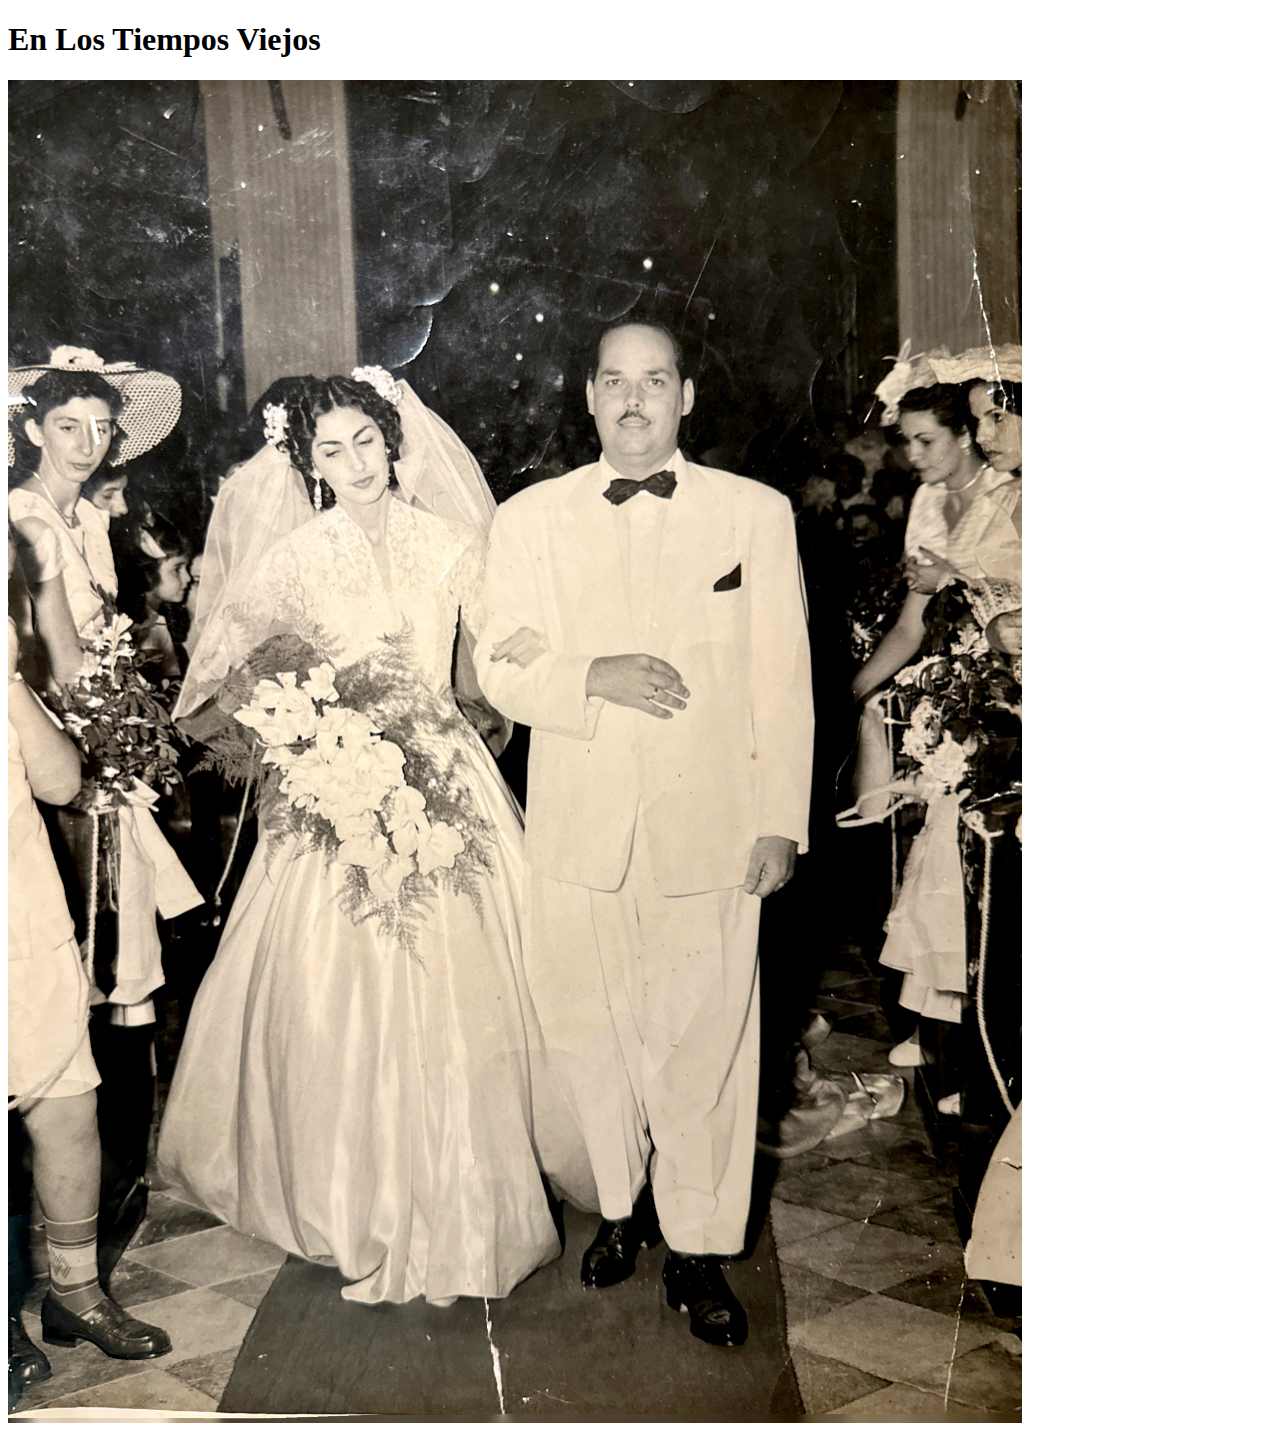
==== index.html @ 6e8b4b66 "Add files via upload" ====
<!DOCTYPE html>
<html lang="en">
<head>
    <meta charset="UTF-8">
    <meta name="viewport" content="width=device-width, initial-scale=1.0">
    <title>A time capsule of family photos</title>
</head>
<body>
    
</body>
<h1>En Los Tiempos Viejos</h1>
<img src="images/abuela.jpg"
</html>
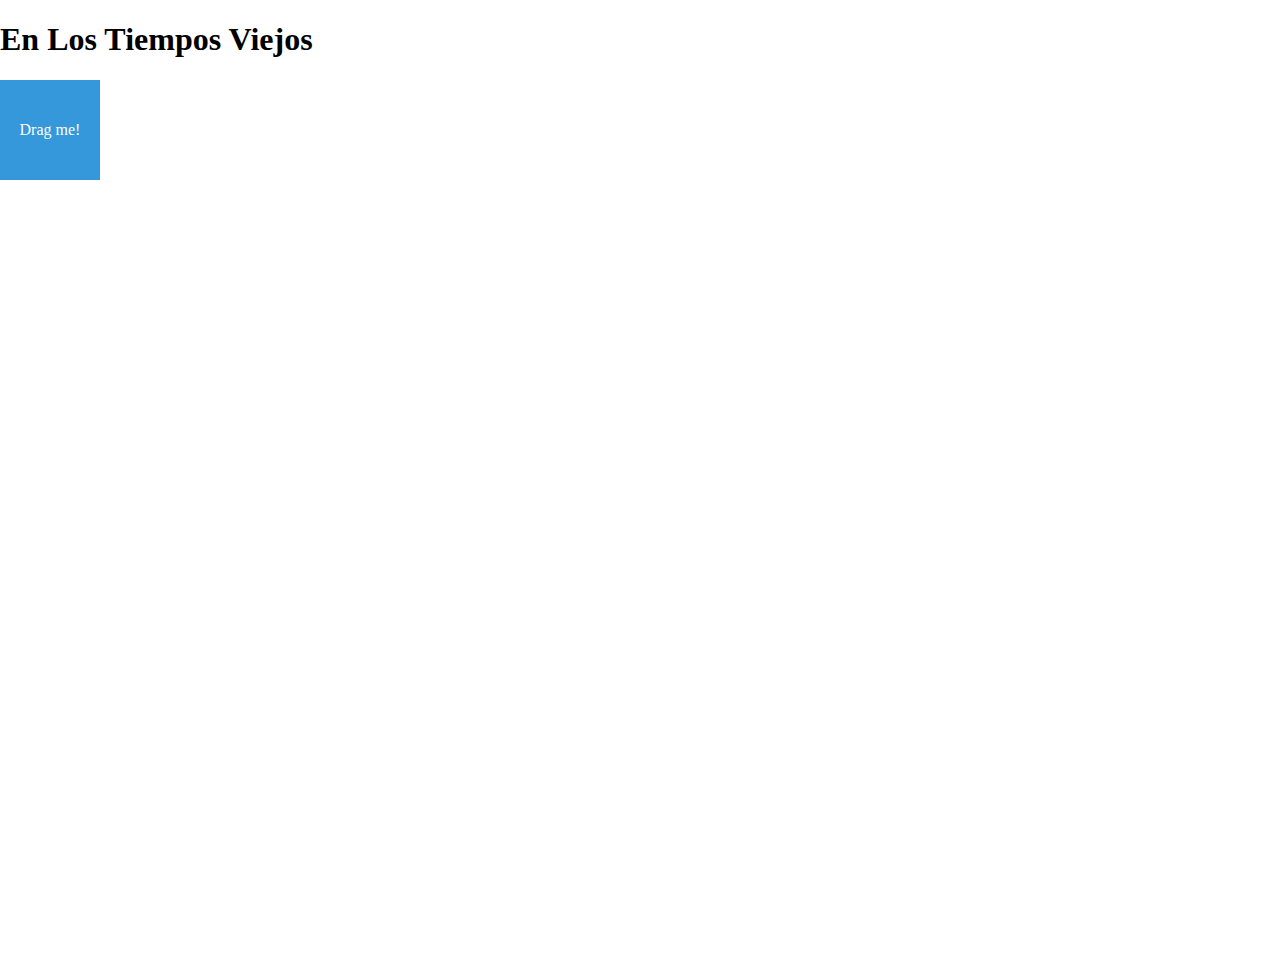
==== commit 39748e9b: "Add files via upload" ====
--- a/index.html
+++ b/index.html
@@ -1,14 +1,79 @@
 <!DOCTYPE html>
 <html lang="en">
 <head>
-    <meta charset="UTF-8">
-    <meta name="viewport" content="width=device-width, initial-scale=1.0">
-    <title>A time capsule of family photos</title>
+  <meta charset="UTF-8">
+  <meta name="viewport" content="width=device-width, initial-scale=1.0">
+  <h1> En Los Tiempos Viejos</h1>
+  <style>
+    body {
+      margin: 0;
+      overflow: hidden;
+    }
+
+    #draggableElement {
+      position: absolute;
+      width: 100px;
+      height: 100px;
+      background-color: #3498db;
+      color: #fff;
+      text-align: center;
+      line-height: 100px;
+      cursor: move;
+    }
+
+    #container {
+      position: absolute;
+      width: 100%;
+      height: 100%;
+      overflow: auto;
+    }
+  </style>
 </head>
 <body>
-    
+
+<div id="container">
+  <div id="draggableElement">Drag me!</div>
+</div>
+
+<script>
+  // Get the draggable element
+  var draggableElement = document.getElementById('draggableElement');
+
+  // Initialize variables for drag and scroll
+  var offsetX, offsetY, scrollX, scrollY;
+
+  // Set the draggable element to be draggable
+  draggableElement.draggable = true;
+
+  // Handle drag start
+  draggableElement.addEventListener('dragstart', function (e) {
+    offsetX = e.clientX - draggableElement.getBoundingClientRect().left;
+    offsetY = e.clientY - draggableElement.getBoundingClientRect().top;
+  });
+
+  // Handle drag over container
+  document.getElementById('container').addEventListener('dragover', function (e) {
+    e.preventDefault();
+    scrollX = this.scrollLeft;
+    scrollY = this.scrollTop;
+  });
+
+  // Handle drag
+  document.getElementById('container').addEventListener('drag', function (e) {
+    e.preventDefault();
+    draggableElement.style.left = e.clientX - offsetX + scrollX + 'px';
+    draggableElement.style.top = e.clientY - offsetY + scrollY + 'px';
+  });
+
+  // Handle scroll
+  document.getElementById('container').addEventListener('scroll', function () {
+    scrollX = this.scrollLeft;
+    scrollY = this.scrollTop;
+  });
+</script>
+
 </body>
-<h1>En Los Tiempos Viejos</h1>
-<img src="images/abuela.jpg"
 </html>
 
+
+
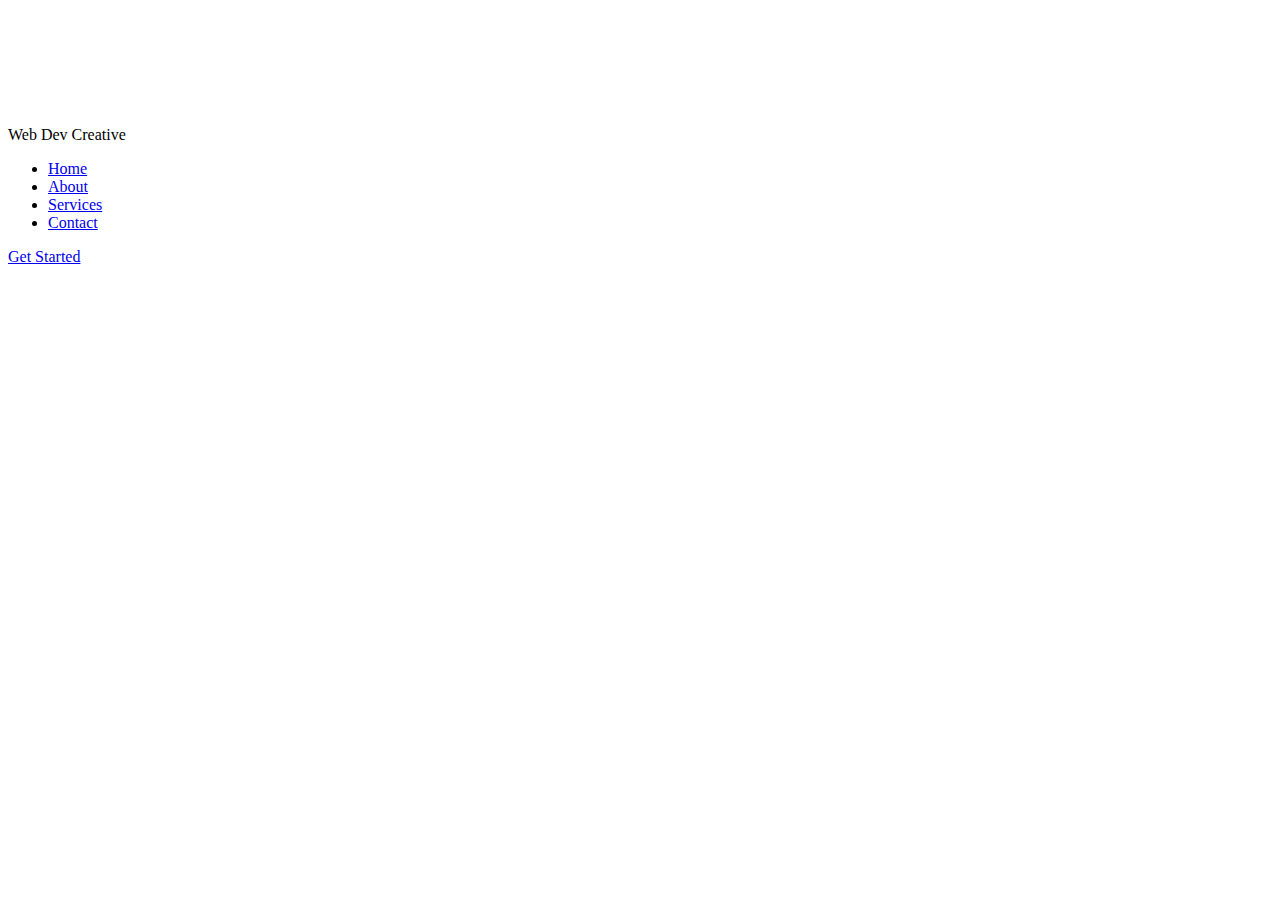
==== commit 2f05fa8f: "Add files via upload" ====
--- a/index.html
+++ b/index.html
@@ -1,79 +1,56 @@
 <!DOCTYPE html>
 <html lang="en">
-<head>
-  <meta charset="UTF-8">
-  <meta name="viewport" content="width=device-width, initial-scale=1.0">
-  <h1> En Los Tiempos Viejos</h1>
-  <style>
-    body {
-      margin: 0;
-      overflow: hidden;
-    }
+    <head>
+        <title> CSS Background Image</title>
+        <style type="text/css">
+            body{ 
+                background-image: url("Images/abuelaboda.jpg");
+                background-size: cover;
+                background-repeat: 500px;
+            }
 
-    #draggableElement {
-      position: absolute;
-      width: 100px;
-      height: 100px;
-      background-color: #3498db;
-      color: #fff;
-      text-align: center;
-      line-height: 100px;
-      cursor: move;
-    }
+            p{
+                color: white;
+                font-family: Impact, Haettenschweiler, 'Arial Narrow Bold', sans-serif;
+                font-size: larger;
+                font-style: normal;
 
-    #container {
-      position: absolute;
-      width: 100%;
-      height: 100%;
-      overflow: auto;
-    }
-  </style>
-</head>
+            }
+
+        </style>
+    </head>
 <body>
-
-<div id="container">
-  <div id="draggableElement">Drag me!</div>
-</div>
-
-<script>
-  // Get the draggable element
-  var draggableElement = document.getElementById('draggableElement');
-
-  // Initialize variables for drag and scroll
-  var offsetX, offsetY, scrollX, scrollY;
-
-  // Set the draggable element to be draggable
-  draggableElement.draggable = true;
-
-  // Handle drag start
-  draggableElement.addEventListener('dragstart', function (e) {
-    offsetX = e.clientX - draggableElement.getBoundingClientRect().left;
-    offsetY = e.clientY - draggableElement.getBoundingClientRect().top;
-  });
-
-  // Handle drag over container
-  document.getElementById('container').addEventListener('dragover', function (e) {
-    e.preventDefault();
-    scrollX = this.scrollLeft;
-    scrollY = this.scrollTop;
-  });
-
-  // Handle drag
-  document.getElementById('container').addEventListener('drag', function (e) {
-    e.preventDefault();
-    draggableElement.style.left = e.clientX - offsetX + scrollX + 'px';
-    draggableElement.style.top = e.clientY - offsetY + scrollY + 'px';
-  });
-
-  // Handle scroll
-  document.getElementById('container').addEventListener('scroll', function () {
-    scrollX = this.scrollLeft;
-    scrollY = this.scrollTop;
-  });
-</script>
-
+    <p>En Los Viejos Tiempos , we strive to create a visual sanctuary for cherished memories and ancestral
+    stories, transcending time and connecting generations.En los Viejos Tiempos' is not just a website; it 
+    is a vibrant tapestry of memories that seeks to strenghten familial bonds and cultivate a depper 
+    appreciation for our shared roots. Our commitment is to provide a user-friendly space where nostalgia 
+    meets modernity,creating a digital home for the warmth of 'Los Viejos Tiempos'- the old times. </p>
 </body>
-</html>
-
-
-
+    <head>
+        <meta charset="UTF-8" />
+        <meta http-equiv="X-UA-Compatible" content="IE=edge" />
+        <meta name="viewport" content="width=device=width, initial-scale=1.0"/>
+        <link rel="stylesheet" href="https://cdnjs.cloudflare.com/ajax/libs/font-awesome/6.5.1/css/all.min.css" 
+        integrity="sha512-DTOQO9RWCH3ppGqcWaEA1BIZOC6xxalwEsw9c2QQeAIftl+Vegovlnee1c9QX4TctnWMn13TZye+giMm8e2LwA==" 
+        crossorigin="anonymous" referrerpolicy="no-referrer" />
+        <link rel="stylesheet" href="style.css" />
+        <title>Responsive Navbar</title>
+    </head>
+    <body>
+        <header>
+            <div class="navbar">
+            <div class="logo"><a href="#"></a>Web Dev Creative</div>
+            <ul class="links">
+                <li><a href="hero">Home</a></li>
+                <li><a href="about">About</a></li>
+                <li><a href="services">Services</a></li>
+                <li><a href="contct">Contact</a></li>
+               </ul>
+               <a href="#" class="action_btn">Get Started</a>
+               <div class="toggle_btn">
+                <i class="fa-solid fa-bars"></i>
+               </div>
+            </div> 
+        </header>
+    </body>
+</html>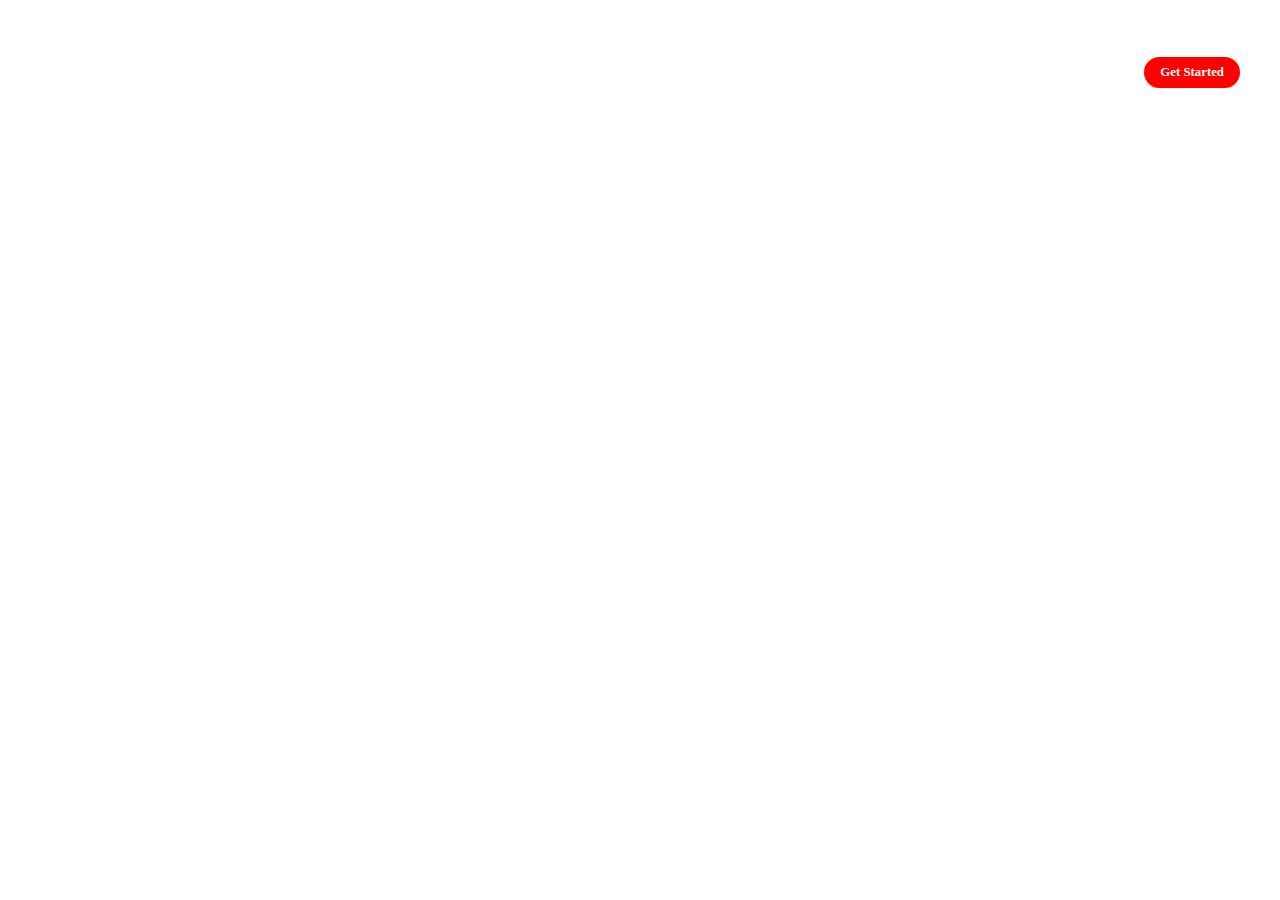
==== commit 0eb787a4: "Add files via upload" ====
--- a/index.html
+++ b/index.html
@@ -11,7 +11,7 @@
 
             p{
                 color: white;
-                font-family: Impact, Haettenschweiler, 'Arial Narrow Bold', sans-serif;
+                text-align:center ;
                 font-size: larger;
                 font-style: normal;
 
@@ -20,12 +20,7 @@
         </style>
     </head>
 <body>
-    <p>En Los Viejos Tiempos , we strive to create a visual sanctuary for cherished memories and ancestral
-    stories, transcending time and connecting generations.En los Viejos Tiempos' is not just a website; it 
-    is a vibrant tapestry of memories that seeks to strenghten familial bonds and cultivate a depper 
-    appreciation for our shared roots. Our commitment is to provide a user-friendly space where nostalgia 
-    meets modernity,creating a digital home for the warmth of 'Los Viejos Tiempos'- the old times. </p>
-</body>
+    <p>En Los Viejos Tiempos</p>
     <head>
         <meta charset="UTF-8" />
         <meta http-equiv="X-UA-Compatible" content="IE=edge" />
@@ -39,7 +34,7 @@
     <body>
         <header>
             <div class="navbar">
-            <div class="logo"><a href="#"></a>Web Dev Creative</div>
+            <div class="logo"> <a href="#"></a>Web Dev Creative</div>
             <ul class="links">
                 <li><a href="hero">Home</a></li>
                 <li><a href="about">About</a></li>
--- a/style.css
+++ b/style.css
@@ -0,0 +1,76 @@
+*{
+    margin: 0;
+    padding: 0;
+    box-sizing: border-box;
+    font-family: "CameraObscuraDEMO.otf";
+    src: local(CameraObscuraDEMO);
+}
+
+li{
+    list-style: none;
+}
+
+a{
+    text-decoration: none;
+    color: white;
+    font-size: 1rem;
+}
+
+a:hover{
+    color: red;
+}
+
+/* HEADER */
+header {
+    color: white;
+    padding: 20px;
+  }
+  
+  .navbar{
+    width: 100%;
+    height: 60px;
+    max-width: 1200px;
+    margin: 0 auto;
+    display: flex;
+    align-items: center;
+    justify-content: space-between;
+  }
+
+  .navbar .logo a{
+    font-size: 1.5rem;
+    font-weight: bold;
+  }
+  
+.navbar .links{
+    display: flex;
+    gap: 2rem;
+}
+
+.navbar .toggle_btn{
+    color: white;
+    font-size: 1.5rem;
+    cursor: pointer;
+    display: none;
+}
+
+.action_btn{
+    background-color: red;
+    color: white;
+    padding: 0.5rem 1rem;
+    border: none;
+    outline: none;
+    border-radius: 20px;
+    font-size: 0.8rem;
+    font-weight: bold;
+    cursor: pointer;
+    transition: scale .2 ease;
+}
+
+.action_btn:hover{
+    scale: 1.05;
+    color: white;
+}
+
+.action_btn:active{
+    scale: 0.95;
+}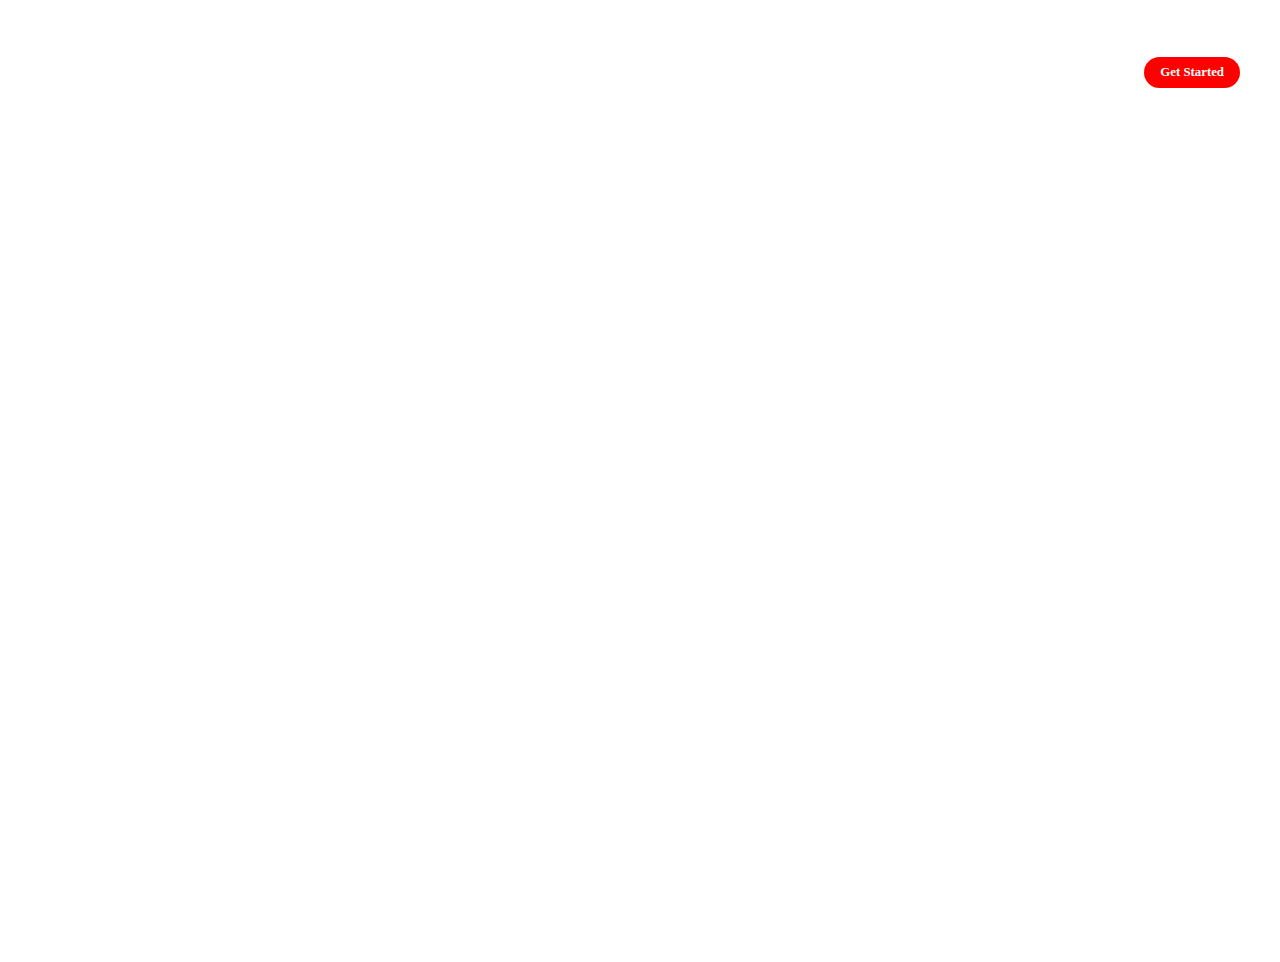
==== commit f7f4e6b8: "Add files via upload" ====
--- a/index.html
+++ b/index.html
@@ -46,6 +46,42 @@
                 <i class="fa-solid fa-bars"></i>
                </div>
             </div> 
+
+            <div class="dropdown_menu ">
+                <li><a href="hero">Home</a></li>
+                <li><a href="about">About</a></li>
+                <li><a href="services">Services</a></li>
+                <li><a href="contct">Contact</a></li>
+                <li><a href="#" class="action_btn">Get Started</a></li>  
+            </div>
         </header>
+
+        <main>
+            <section id="hero">
+                <h1>Welcome</h1>
+                <p> Join us on this nostalgic journey, as we empower individuals to honor the past
+                    celebrate the present, and create a lasting legacy for future generations. 
+                    'En los Viejos Tiempos'- where memories endure, and stories unfold through
+                    the art of shared heritage.
+                </p>
+            </section>
+        </main>
+
+        <script>
+            const toggleBtn = document.querySelector('.toggle_btn')
+            const toggleBtnIcon = document.querySelector('.toggle_btn i')
+            const dropdown_menu = document.querySelector('.dropdown_menu')
+
+            toggleBtn.onclick = function (){
+                dropdown_menu.classList.toggle('open')
+                const isOpen =dropdown_menu.classList.contains('open')
+
+
+                toggleBtnIcon.classList = isOpen
+                ? 'fa-solid fa-xmark'
+                : 'fa-solid fa-bars'
+
+            }
+        </script>
     </body>
 </html>--- a/style.css
+++ b/style.css
@@ -73,4 +73,77 @@
 
 .action_btn:active{
     scale: 0.95;
+}
+
+
+/* DROPDOWN MENU */
+.dropdown_menu{
+    display:none;
+    position:absolute;
+    right: 2rem;
+    top: 60px;
+    height: 0;
+    width: 300px;
+    background: rgba(255, 255, 255, 0.1);
+    backdrop-filter: blur(15px);
+    border-radius: 10px;
+    overflow: hidden;
+    transition: height .2s cubic-bezier(0.175, 0.885, 0.32, 1.275);
+}
+
+.dropdown_menu.open{
+    height: 240px;
+}
+
+.dropdown_menu li{
+    padding: 0.7rem;
+    display: flex;
+    align-items: center;
+    justify-content: center;
+}
+
+.dropdown_menu .action_btn{
+    width:100%;
+    display: flex;
+    justify-content: center;
+
+}
+
+/* HERO */
+section#hero{
+    height: calc(100vh - 60px);
+    display: flex;
+    flex-direction: column;
+    align-items: center;
+    justify-content: center;
+    text-align: center;
+    color: white;
+}
+
+#hero h1{
+    font-size: 3rem;
+    margin-bottom: 1rem;
+}
+
+/* RESPONSIVE DESIGN */
+@media(max-width: 992px){
+    .navbar .links,
+    .navbar .action_btn {
+        display: none;
+    }
+
+    .navbar .toggle_btn{
+        display:block;
+    }
+
+    .dropdown_menu{
+        display: block;
+    }
+}
+
+@media(max-width: 576px){
+.dropdown_menu{
+    left: 2rem;
+    width: unset;
+}
 }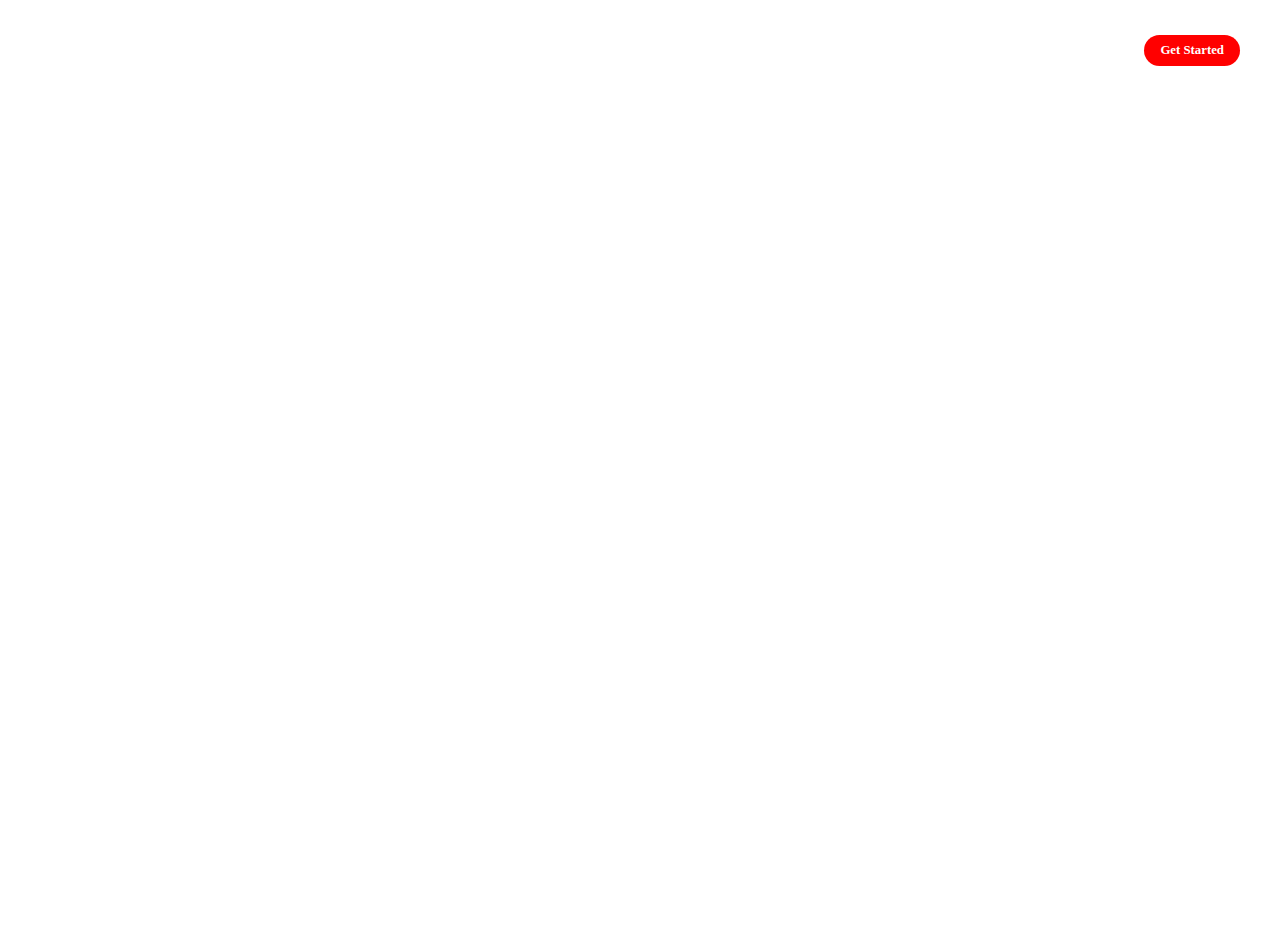
==== commit ece3c446: "Add files via upload" ====
--- a/index.html
+++ b/index.html
@@ -20,7 +20,6 @@
         </style>
     </head>
 <body>
-    <p>En Los Viejos Tiempos</p>
     <head>
         <meta charset="UTF-8" />
         <meta http-equiv="X-UA-Compatible" content="IE=edge" />
@@ -34,7 +33,7 @@
     <body>
         <header>
             <div class="navbar">
-            <div class="logo"> <a href="#"></a>Web Dev Creative</div>
+            <div class="logo"> <a href="#"></a>EN LOS VIEJOS TIEMPOS</div>
             <ul class="links">
                 <li><a href="hero">Home</a></li>
                 <li><a href="about">About</a></li>
--- a/style.css
+++ b/style.css
@@ -115,14 +115,14 @@
     display: flex;
     flex-direction: column;
     align-items: center;
-    justify-content: center;
+    justify-content: top;
     text-align: center;
     color: white;
 }
 
 #hero h1{
     font-size: 3rem;
-    margin-bottom: 1rem;
+    margin-top: 1rem;
 }
 
 /* RESPONSIVE DESIGN */
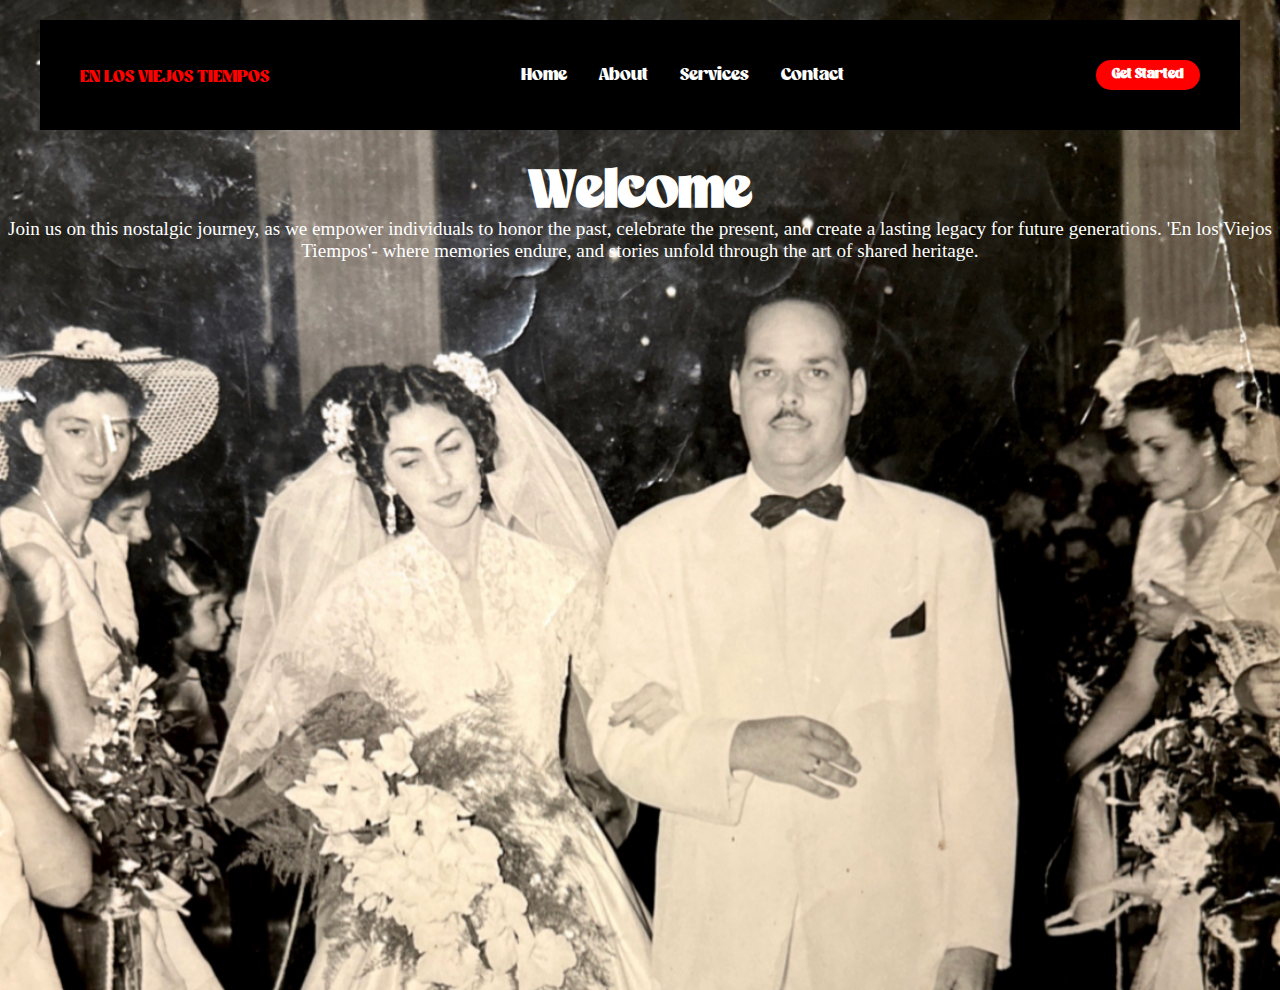
==== commit 2c7825dc: "Add files via upload" ====
--- a/index.html
+++ b/index.html
@@ -11,6 +11,7 @@
 
             p{
                 color: white;
+                font-family: 'Times New Roman', Times, serif;
                 text-align:center ;
                 font-size: larger;
                 font-style: normal;
@@ -58,7 +59,7 @@
         <main>
             <section id="hero">
                 <h1>Welcome</h1>
-                <p> Join us on this nostalgic journey, as we empower individuals to honor the past
+                <p> Join us on this nostalgic journey, as we empower individuals to honor the past,
                     celebrate the present, and create a lasting legacy for future generations. 
                     'En los Viejos Tiempos'- where memories endure, and stories unfold through
                     the art of shared heritage.
--- a/style.css
+++ b/style.css
@@ -1,9 +1,13 @@
+@font-face {
+    font-family:"CameraObscuraDEMO.otf" ;
+    src: url(Fonts/CameraObscuraDEMO.otf);
+}
 *{
     margin: 0;
     padding: 0;
     box-sizing: border-box;
     font-family: "CameraObscuraDEMO.otf";
-    src: local(CameraObscuraDEMO);
+   src: local(Fonts/CameraObscuraDEMO);
 }
 
 li{
@@ -22,13 +26,15 @@
 
 /* HEADER */
 header {
-    color: white;
+    color: red;
     padding: 20px;
   }
   
   .navbar{
+    background-color:black; 
+    padding: 40px; 
     width: 100%;
-    height: 60px;
+    height: 100%;
     max-width: 1200px;
     margin: 0 auto;
     display: flex;
